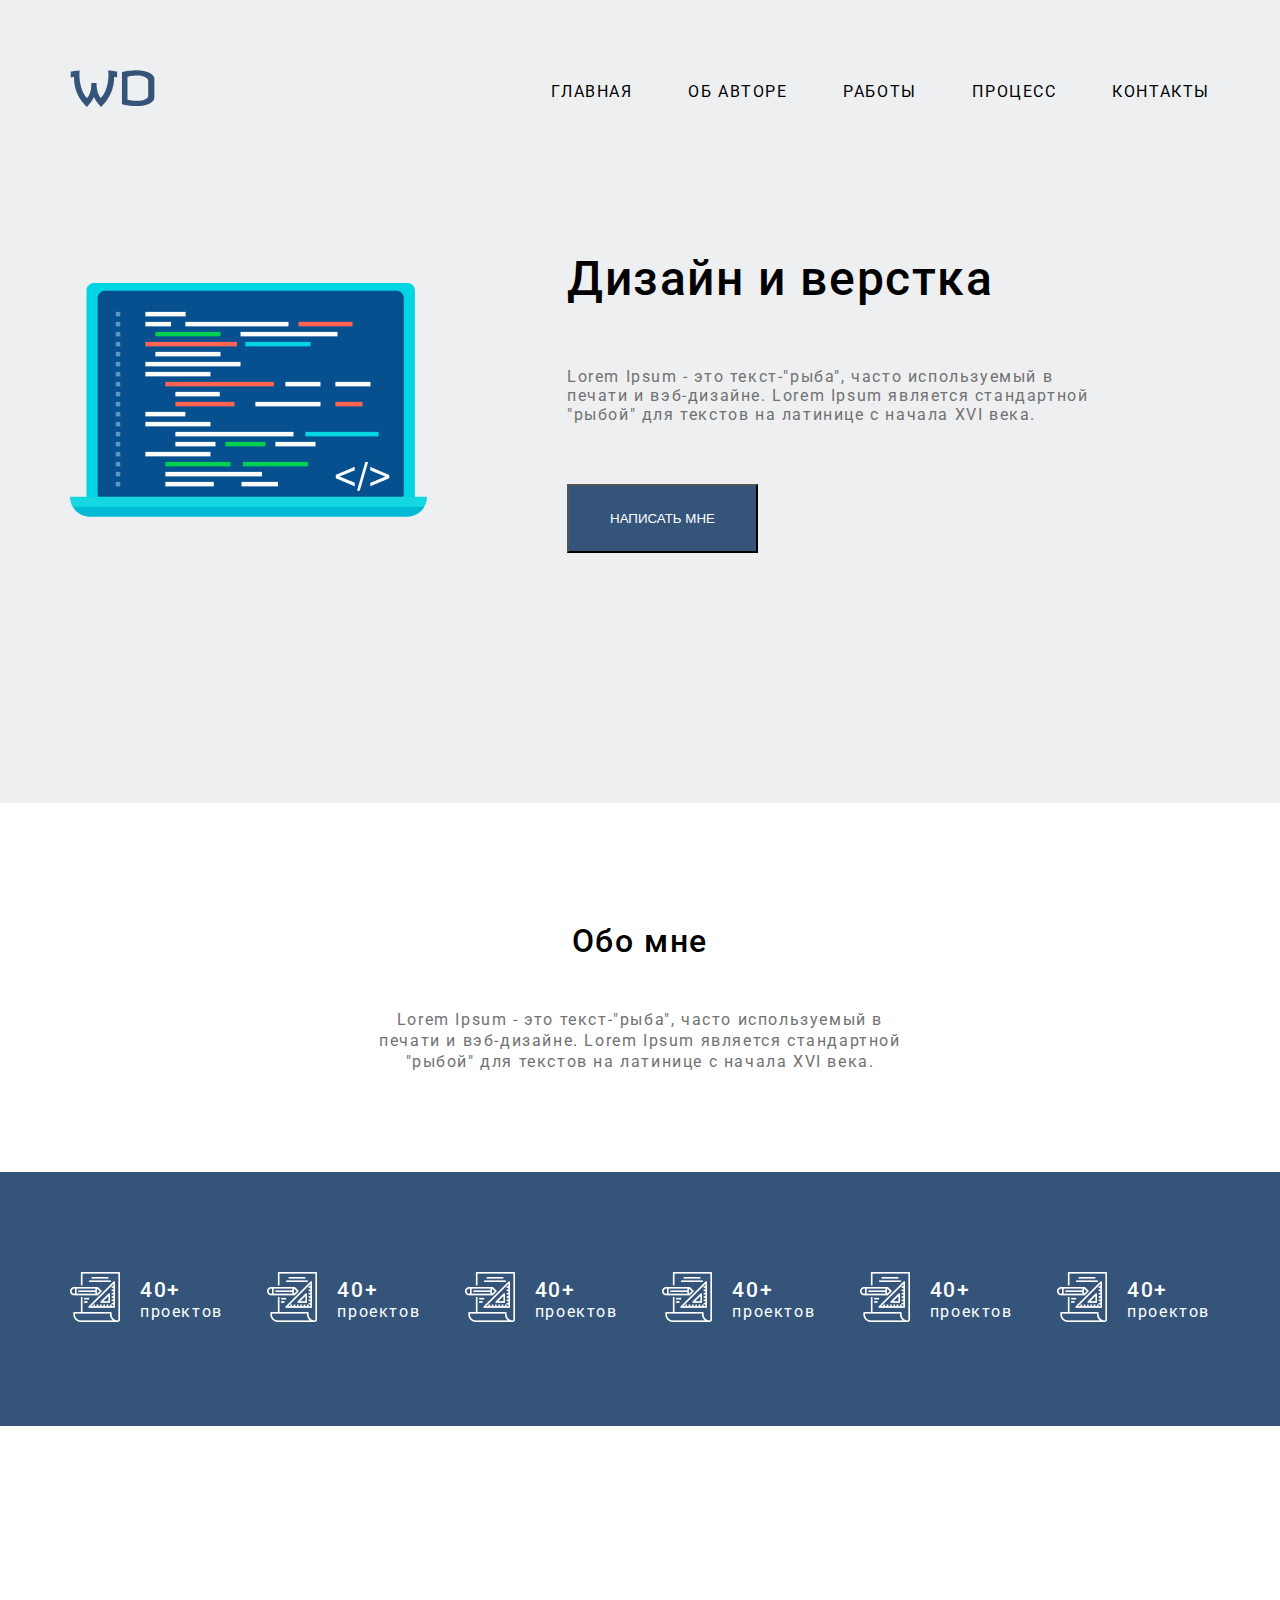
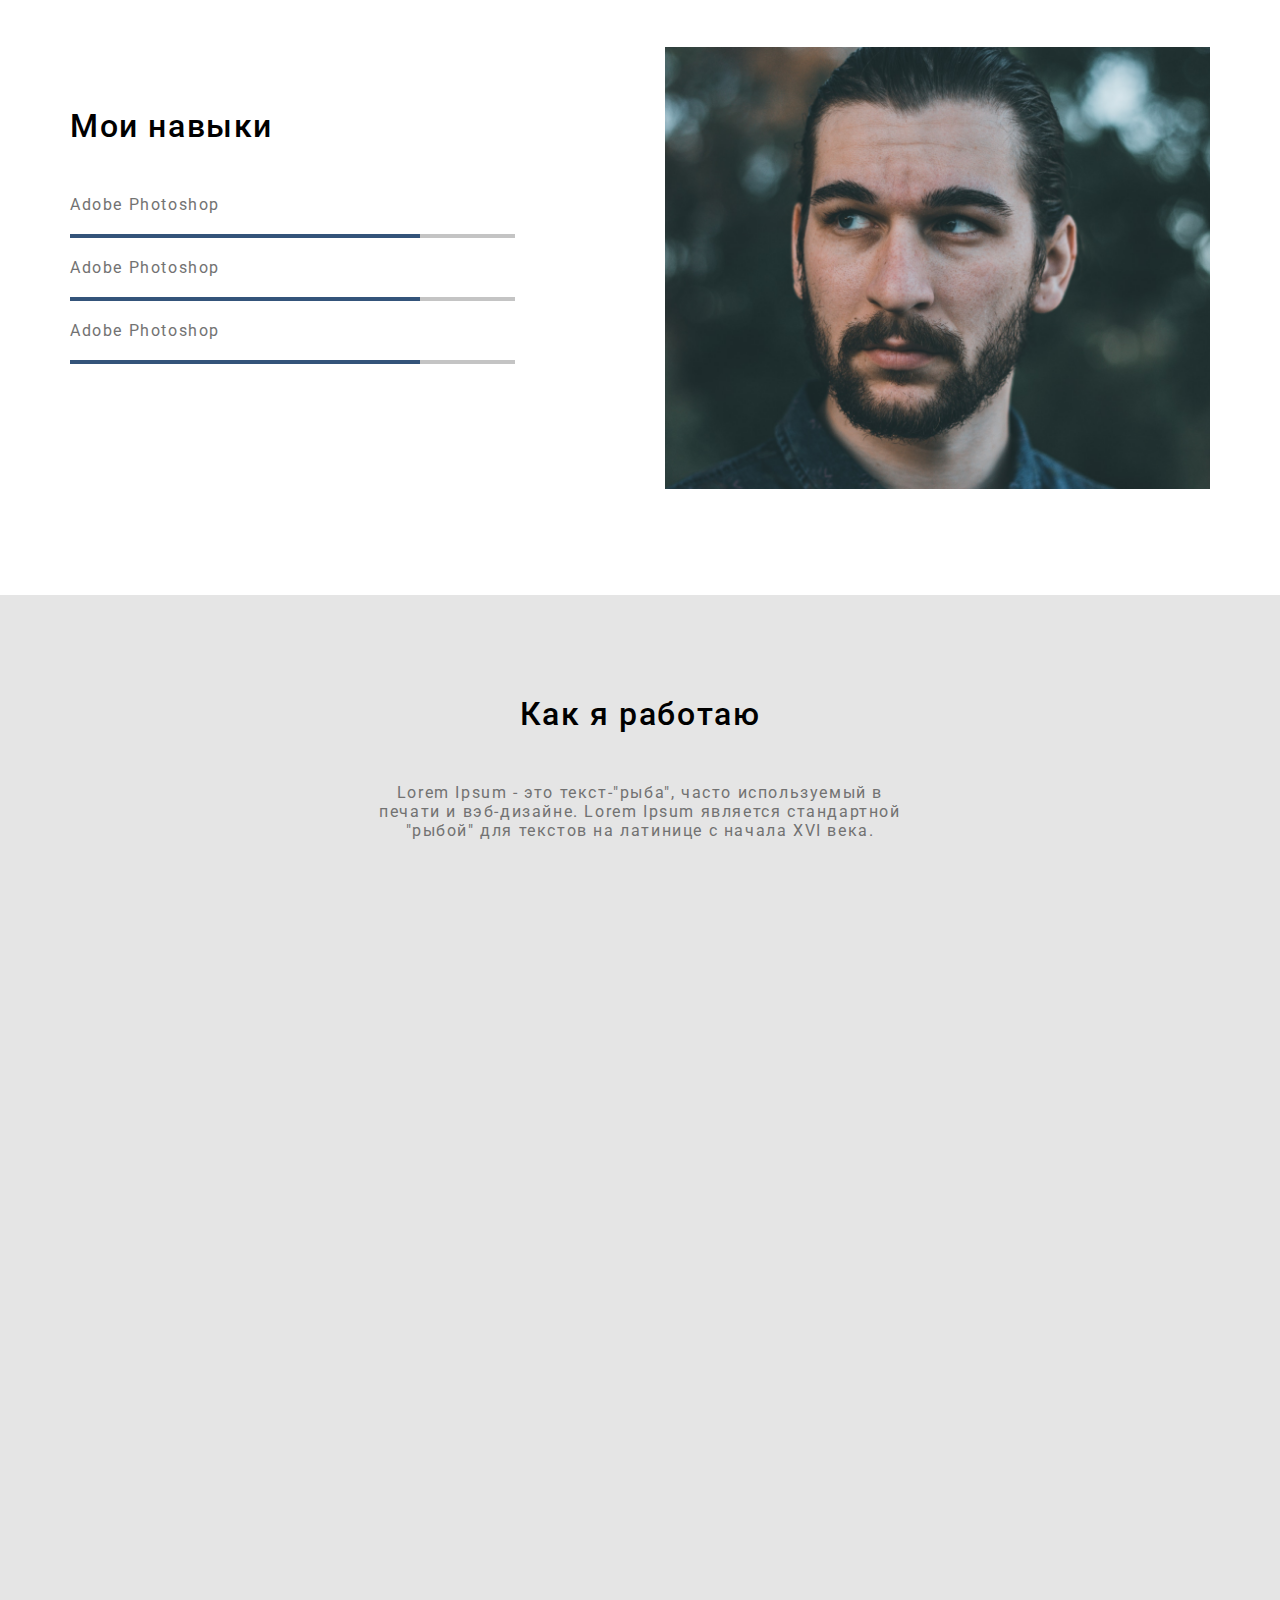
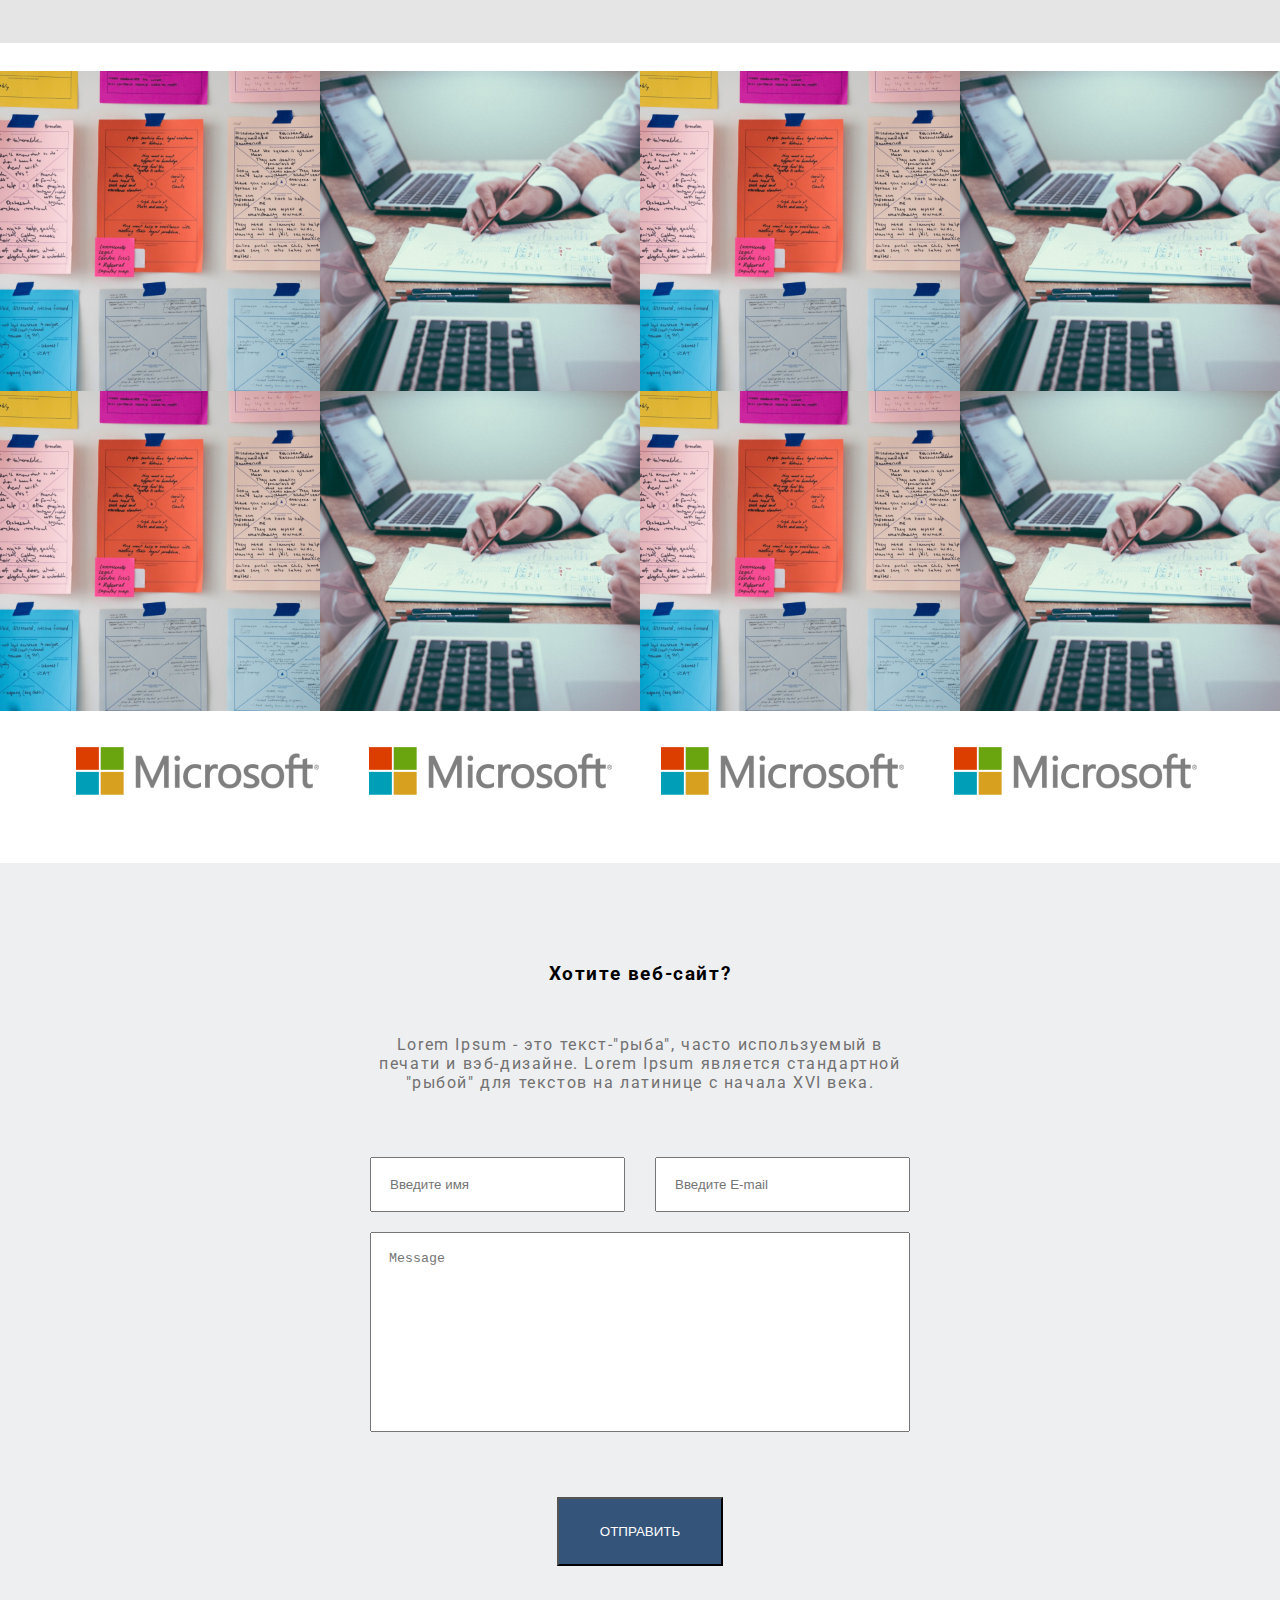
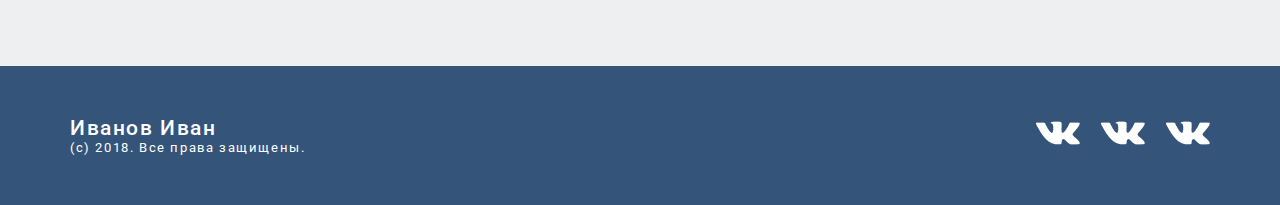
==== index.html @ 0a9c4086 "first commit" ====
<!DOCTYPE html>
<html lang="en">
  <head>
    <meta charset="UTF-8" />
    <meta http-equiv="X-UA-Compatible" content="IE=edge" />
    <meta name="viewport" content="width=device-width, initial-scale=1.0" />
    <link rel="preconnect" href="https://fonts.gstatic.com" />
    <link
      href="https://fonts.googleapis.com/css2?family=Roboto:wght@400;500;700&display=swap"
      rel="stylesheet"
    />
    <link rel="stylesheet" href="./src/index.css" />
    <title>Document</title>
  </head>
  <body>
    <header class="header">
      <div class="container">
        <div class="header__box">
          <div class="header__icon">
            <a href="./index.html">
              <img src="./img/WD-logo.svg" alt="Logo"
            /></a>
          </div>
          <nav class="header__nav">
            <a href="#" class="header__link">Главная</a>
            <a href="#" class="header__link">Об авторе</a>
            <a href="#" class="header__link">Работы</a>
            <a href="#" class="header__link">Процесс</a>
            <a href="#" class="header__link">Контакты</a>
          </nav>
          <button class="header__burger">
            <img src="./img/burger.png" alt="" />
          </button>
        </div>
      </div>
    </header>
    <section class="main-screen">
      <div class="container">
        <div class="main-screen__box">
          <div class="main-screen__img">
            <img src="./img/main-scree-img.png" alt="" />
          </div>
          <div class="main-screen__text">
            <h1 class="main-screen__title">Дизайн и верстка</h1>
            <p class="main-screen__subtitle">
              Lorem Ipsum - это текст-"рыба", часто используемый в печати и
              вэб-дизайне. Lorem Ipsum является стандартной "рыбой" для текстов
              на латинице с начала XVI века.
            </p>
            <div class="main-screen__button">
              <button class="main-screen__btn btn">Написать мне</button>
            </div>
          </div>
        </div>
      </div>
    </section>
    <section class="about-me">
      <div class="container">
        <h3 class="about-me__title">Обо мне</h3>
        <p class="about-me__subtitle">
          Lorem Ipsum - это текст-"рыба", часто используемый в печати и
          вэб-дизайне. Lorem Ipsum является стандартной "рыбой" для текстов на
          латинице с начала XVI века.
        </p>
      </div>
      <div class="about-me__items">
        <div class="container">
          <div class="about-me__box">
            <div class="about-me__item">
              <div class="about-me__img">
                <img src="./img/Group.png" alt="" />
              </div>
              <div class="about-me__text">
                <h6 class="about-me__number">40+</h6>
                <p class="about-me__objects">проектов</p>
              </div>
            </div>
            <div class="about-me__item">
              <div class="about-me__img">
                <img src="./img/Group.png" alt="" />
              </div>
              <div class="about-me__text">
                <h6 class="about-me__number">40+</h6>
                <p class="about-me__objects">проектов</p>
              </div>
            </div>
            <div class="about-me__item">
              <div class="about-me__img">
                <img src="./img/Group.png" alt="" />
              </div>
              <div class="about-me__text">
                <h6 class="about-me__number">40+</h6>
                <p class="about-me__objects">проектов</p>
              </div>
            </div>
            <div class="about-me__item">
              <div class="about-me__img">
                <img src="./img/Group.png" alt="" />
              </div>
              <div class="about-me__text">
                <h6 class="about-me__number">40+</h6>
                <p class="about-me__objects">проектов</p>
              </div>
            </div>
            <div class="about-me__item">
              <div class="about-me__img">
                <img src="./img/Group.png" alt="" />
              </div>
              <div class="about-me__text">
                <h6 class="about-me__number">40+</h6>
                <p class="about-me__objects">проектов</p>
              </div>
            </div>
            <div class="about-me__item">
              <div class="about-me__img">
                <img src="./img/Group.png" alt="" />
              </div>
              <div class="about-me__text">
                <h6 class="about-me__number">40+</h6>
                <p class="about-me__objects">проектов</p>
              </div>
            </div>
          </div>
        </div>
      </div>
    </section>
    <section class="abilities">
      <div class="container">
        <div class="abilities__box">
          <div class="abilities__text">
            <h3 class="abilities__title">Мои навыки</h3>
            <div class="abilities__progress">
              <div class="abilities__item">
                <p>Adobe Photoshop</p>
                <div class="abilities__line"></div>
              </div>
              <div class="abilities__item">
                <p>Adobe Photoshop</p>
                <div class="abilities__line"></div>
              </div>
              <div class="abilities__item">
                <p>Adobe Photoshop</p>
                <div class="abilities__line"></div>
              </div>
            </div>
          </div>
          <div class="abilities__img">
            <img src="./img/Abilities-photo.png" alt="" />
          </div>
        </div>
      </div>
    </section>
    <section class="work">
      <div class="container">
        <h3 class="work__title">Как я работаю</h3>
        <p class="work__subtitle">
          Lorem Ipsum - это текст-"рыба", часто используемый в печати и
          вэб-дизайне. Lorem Ipsum является стандартной "рыбой" для текстов на
          латинице с начала XVI века.
        </p>
        <div class="work__video">
          <iframe
            src="https://www.youtube.com/embed/-_X6PhkjpzU"
            title="YouTube video player"
            frameborder="0"
            allow="accelerometer; autoplay; clipboard-write; encrypted-media; gyroscope; picture-in-picture"
            allowfullscreen
          ></iframe>
        </div>
      </div>
    </section>
    <section class="selectors">
      <div class="selectors__box">
        <div class="selectors__img">
          <div class="selectors__overlay">
            <button class="selectors__btn">
              <img src="./img/Group(2).png" alt="" />
            </button>
          </div>
          <img src="./img/Image-group1.png" alt="" />
        </div>

        <div class="selectors__img">
          <div class="selectors__overlay">
            <button class="selectors__btn">
              <img src="./img/Eye.png" alt="" />
            </button>
          </div>
          <img src="./img/Image-group2.png" alt="" />
        </div>

        <div class="selectors__img">
          <div class="selectors__overlay">
            <button class="selectors__btn">
              <img src="./img/Eye.png" alt="" />
            </button>
          </div>
          <img src="./img/Image-group1.png" alt="" />
        </div>

        <div class="selectors__img">
          <div class="selectors__overlay">
            <button class="selectors__btn">
              <img src="./img/Eye.png" alt="" />
            </button>
          </div>
          <img src="./img/Image-group2.png" alt="" />
        </div>

        <div class="selectors__img">
          <div class="selectors__overlay">
            <button class="selectors__btn">
              <img src="./img/Eye.png" alt="" />
            </button>
          </div>
          <img src="./img/Image-group1.png" alt="" />
        </div>

        <div class="selectors__img">
          <div class="selectors__overlay">
            <button class="selectors__btn">
              <img src="./img/Eye.png" alt="" />
            </button>
          </div>
          <img src="./img/Image-group2.png" alt="" />
        </div>

        <div class="selectors__img">
          <div class="selectors__overlay">
            <button class="selectors__btn">
              <img src="./img/Eye.png" alt="" />
            </button>
          </div>
          <img src="./img/Image-group1.png" alt="" />
        </div>
        <div class="selectors__img">
          <div class="selectors__overlay">
            <button class="selectors__btn">
              <img src="./img/Eye.png" alt="" />
            </button>
          </div>
          <img src="./img/Image-group2.png" alt="" />
        </div>
      </div>
      <div class="container">
        <div class="selectors__logos">
          <div class="selectors__logo">
            <img src="./img/Microsoft logo.png" alt="" />
          </div>
          <div class="selectors__logo">
            <img src="./img/Microsoft logo.png" alt="" />
          </div>
          <div class="selectors__logo">
            <img src="./img/Microsoft logo.png" alt="" />
          </div>
          <div class="selectors__logo">
            <img src="./img/Microsoft logo.png" alt="" />
          </div>
        </div>
      </div>
    </section>
    <section class="offer">
      <div class="container">
        <div class="offer__text">
          <h3 class="offer__title">Хотите веб-сайт?</h3>
          <p class="offer__subtitle">
            Lorem Ipsum - это текст-"рыба", часто используемый в печати и
            вэб-дизайне. Lorem Ipsum является стандартной "рыбой" для текстов на
            латинице с начала XVI века.
          </p>
        </div>
        <form class="offer__inputs" method="GET">
          <div class="offer__box">
            <div class="offer__first-input">
              <input
                type="text"
                name="name"
                placeholder="Введите имя"
                class="offer__input"
              />
              <input
                type="text"
                name="E-mail"
                placeholder="Введите E-mail"
                class="offer__input"
              />
            </div>
            <textarea
              class="offer__input offer__input_message"
              placeholder="Message"
              name="Message"
            ></textarea>
          </div>
          <div class="offer__send">
            <input type="submit" class="offer__btn btn" value="Отправить" />
          </div>
        </form>
      </div>
    </section>
    <footer class="footer">
      <div class="container">
        <div class="footer__box">
          <div class="footer__text">
            <h6 class="footer__title">Иванов Иван</h6>
            <p class="footer__subtitle">(с) 2018. Все права защищены.</p>
          </div>
          <div class="footer__logos">
            <div class="footer__logo">
              <img src="./img/VK-vector.png" alt="" />
            </div>
            <div class="footer__logo">
              <img src="./img/VK-vector.png" alt="" />
            </div>
            <div class="footer__logo">
              <img src="./img/VK-vector.png" alt="" />
            </div>
          </div>
        </div>
      </div>
    </footer>
  </body>
</html>
---- src/index.css ----
*,:after,:before{box-sizing:border-box;margin:0;padding:0}body{font-family:Roboto,sans-serif;font-size:16px;color:#727272;min-height:100vh;display:-webkit-box;display:-ms-flexbox;display:flex;flex-direction:column;letter-spacing:.1em}p{max-width:540px}.container{max-width:1200px;width:100%;margin:0 auto;padding:0 30px}.btn{background:#34547a;color:#fff;padding:25px 41px;text-transform:uppercase;cursor:pointer}ul{list-style:none}a,a:active,a:hover{outline:none;text-decoration:none;transition:.3s}button,button:active,button:focus,button:hover,input,input:active,input:focus,input:hover,textarea,textarea:focus{outline:none}.btn:hover{background:rgba(52,83,122,.5803921568627451)}textarea{resize:none}img{max-width:100%}.footer{margin-top:auto}.header{position:absolute;top:0;left:0;right:0;z-index:1}.header__box{display:-webkit-box;display:-ms-flexbox;display:flex;align-items:center;justify-content:space-between;margin:70px 0}.header__link{text-transform:uppercase;color:#000}.header__link:not(:last-child){margin-right:50px}.header__link:hover{color:#34547a}.header__burger{display:none}@media screen and (max-width:690px){.header__burger{display:inline-block;border:none;background:transparent;max-width:8%;cursor:pointer}}@media screen and (max-width:690px){.header__nav{display:none}}@media screen and (max-width:960px){.header{font-size:12px}}@media screen and (max-width:785px){.header{font-size:10px}}.main-screen{padding:250px 0;position:relative;background:#eeeff1}.main-screen__box{display:-webkit-box;display:-ms-flexbox;display:flex;align-items:center}@media screen and (max-width:650px){.main-screen__box{flex-direction:column}}.main-screen__img{min-width:357px}.main-screen__text{padding-left:140px}@media screen and (max-width:785px){.main-screen__text{padding-left:30px}}@media screen and (max-width:650px){.main-screen__text{justify-content:center;text-align:center;padding-top:20px}}.main-screen__title{font-size:48px;font-weight:500;color:#000;padding-bottom:60px}@media screen and (max-width:785px){.main-screen__title{font-size:25px}}@media screen and (max-width:650px){.main-screen__title{padding-bottom:20px}}.main-screen__subtitle{padding-bottom:60px}@media screen and (max-width:785px){.main-screen__subtitle{font-size:12px}}.main-screen__btn{background:#34547a;color:#fff;padding:25px 41px;text-transform:uppercase}@media screen and (max-width:785px){.main-screen__btn{padding:15px 41px;font-size:12px}}@media screen and (max-width:785px){.main-screen{padding:200px 0 100px}}.about-me{padding:119px 0}.about-me__box{display:-webkit-box;display:-ms-flexbox;display:flex;align-items:center;justify-content:space-between}@media screen and (max-width:830px){.about-me__box{display:grid;grid-template-columns:repeat(3,1fr);gap:30px}}.about-me__title{font-size:32px;font-weight:500;padding-bottom:50px;text-align:center;color:#000}.about-me__subtitle{text-align:center;margin:0 auto;color:#727272;line-height:1.3em;padding-bottom:100px}.about-me__items{background:#34547a;padding:100px 0}.about-me__item{display:-webkit-box;display:-ms-flexbox;display:flex;align-items:center;justify-content:center}@media screen and (max-width:960px){.about-me img{max-width:60%}}@media screen and (max-width:960px){.about-me__img{max-width:50%}}.about-me__text{padding-left:20px;color:#fff}@media screen and (max-width:960px){.about-me__text{padding-left:0}}.about-me__number{font-size:21px;font-weight:500}@media screen and (max-width:960px){.about-me__number{font-size:17px}}@media screen and (max-width:650px){.about-me__number{font-size:13px}}@media screen and (max-width:960px){.about-me__objects{font-size:12px}}@media screen and (max-width:650px){.about-me__objects{font-size:10px}}@media screen and (max-width:785px){.about-me{padding-bottom:0}}@media screen and (max-width:650px){.about-me{padding:30px 0 0}}.abilities{padding:102px 0}.abilities__box{display:-webkit-box;display:-ms-flexbox;display:flex;align-items:center}@media screen and (max-width:785px){.abilities__box{display:-webkit-box;display:-ms-flexbox;display:flex;flex-direction:column;justify-content:center;text-align:center}}.abilities__title{font-weight:500;font-size:32px;color:#000}.abilities p{color:#727272;padding-bottom:20px}.abilities__progress{padding:50px 150px 50px 0}@media screen and (max-width:950px){.abilities__progress{padding:50px}}.abilities__item{padding-bottom:20px}.abilities__line{position:relative;height:4px;width:445px;background-color:#c4c4c4}@media screen and (max-width:500px){.abilities__line{width:300px}}.abilities__line:before{content:"";position:absolute;top:0;left:0;bottom:0;z-index:10;background:#34547a;width:350px}@media screen and (max-width:500px){.abilities__line:before{width:230px}}.abilities__img{max-width:555px}@media screen and (max-width:785px){.abilities{padding:40px 0}}.work{padding:100px 0;background:#e5e5e5}.work__title{font-weight:500;font-size:32px;text-align:center;color:#000;padding-bottom:50px}.work__subtitle{text-align:center;color:#727272;margin:0 auto;padding-bottom:57px}.work__video{position:relative;padding-bottom:56.6%;height:0}.work__video iframe{position:absolute;top:0;left:0;max-width:1110px;width:100%;height:100%}@media screen and (max-width:650px){.work{padding:50px 0}}.selectors{padding:28px 0}.selectors__box{display:grid;grid-template-columns:repeat(4,1fr)}.selectors__img{position:relative}.selectors__img,.selectors__overlay{display:-webkit-box;display:-ms-flexbox;display:flex}.selectors__overlay{position:absolute;content:"";top:0;left:0;right:0;bottom:0;background:rgba(52,83,122,.7725490196078432);cursor:pointer;align-items:center;justify-content:center;opacity:0;transition:.2s}.selectors__btn{cursor:pointer;background:transparent;border:none}.selectors__img:hover .selectors__overlay{opacity:1}.selectors__logos{display:grid;grid-template-columns:repeat(4,1fr);gap:72px 30px}.offer{padding:100px 0;background:#eeeff1}.offer__text{text-align:center}.offer__title{padding-bottom:50px;color:#000}.offer__subtitle{color:#727272;margin:0 auto}.offer__box{padding:65px 0;margin:0 auto;max-width:540px}.offer__first-input{display:grid;grid-template-columns:repeat(2,1fr);gap:30px;padding-bottom:20px}@media screen and (max-width:450px){.offer__first-input{gap:5px}}.offer__input{padding:18px;display:-webkit-box;display:-ms-flexbox;display:flex;align-items:flex-start}@media screen and (max-width:450px){.offer__input{padding:12px 3px}}.offer__input_message{width:100%;height:200px}.offer__send{display:-webkit-box;display:-ms-flexbox;display:flex;justify-content:center;align-items:center}.footer{padding:50px 0;background:#34547a}.footer__box{display:-webkit-box;display:-ms-flexbox;display:flex;align-items:center;justify-content:space-between}.footer__title{font-weight:500;font-size:21px;color:#fff}.footer__subtitle{font-size:13px;color:#fff}.footer__logos{display:grid;grid-template-columns:repeat(3,1fr);gap:21px}
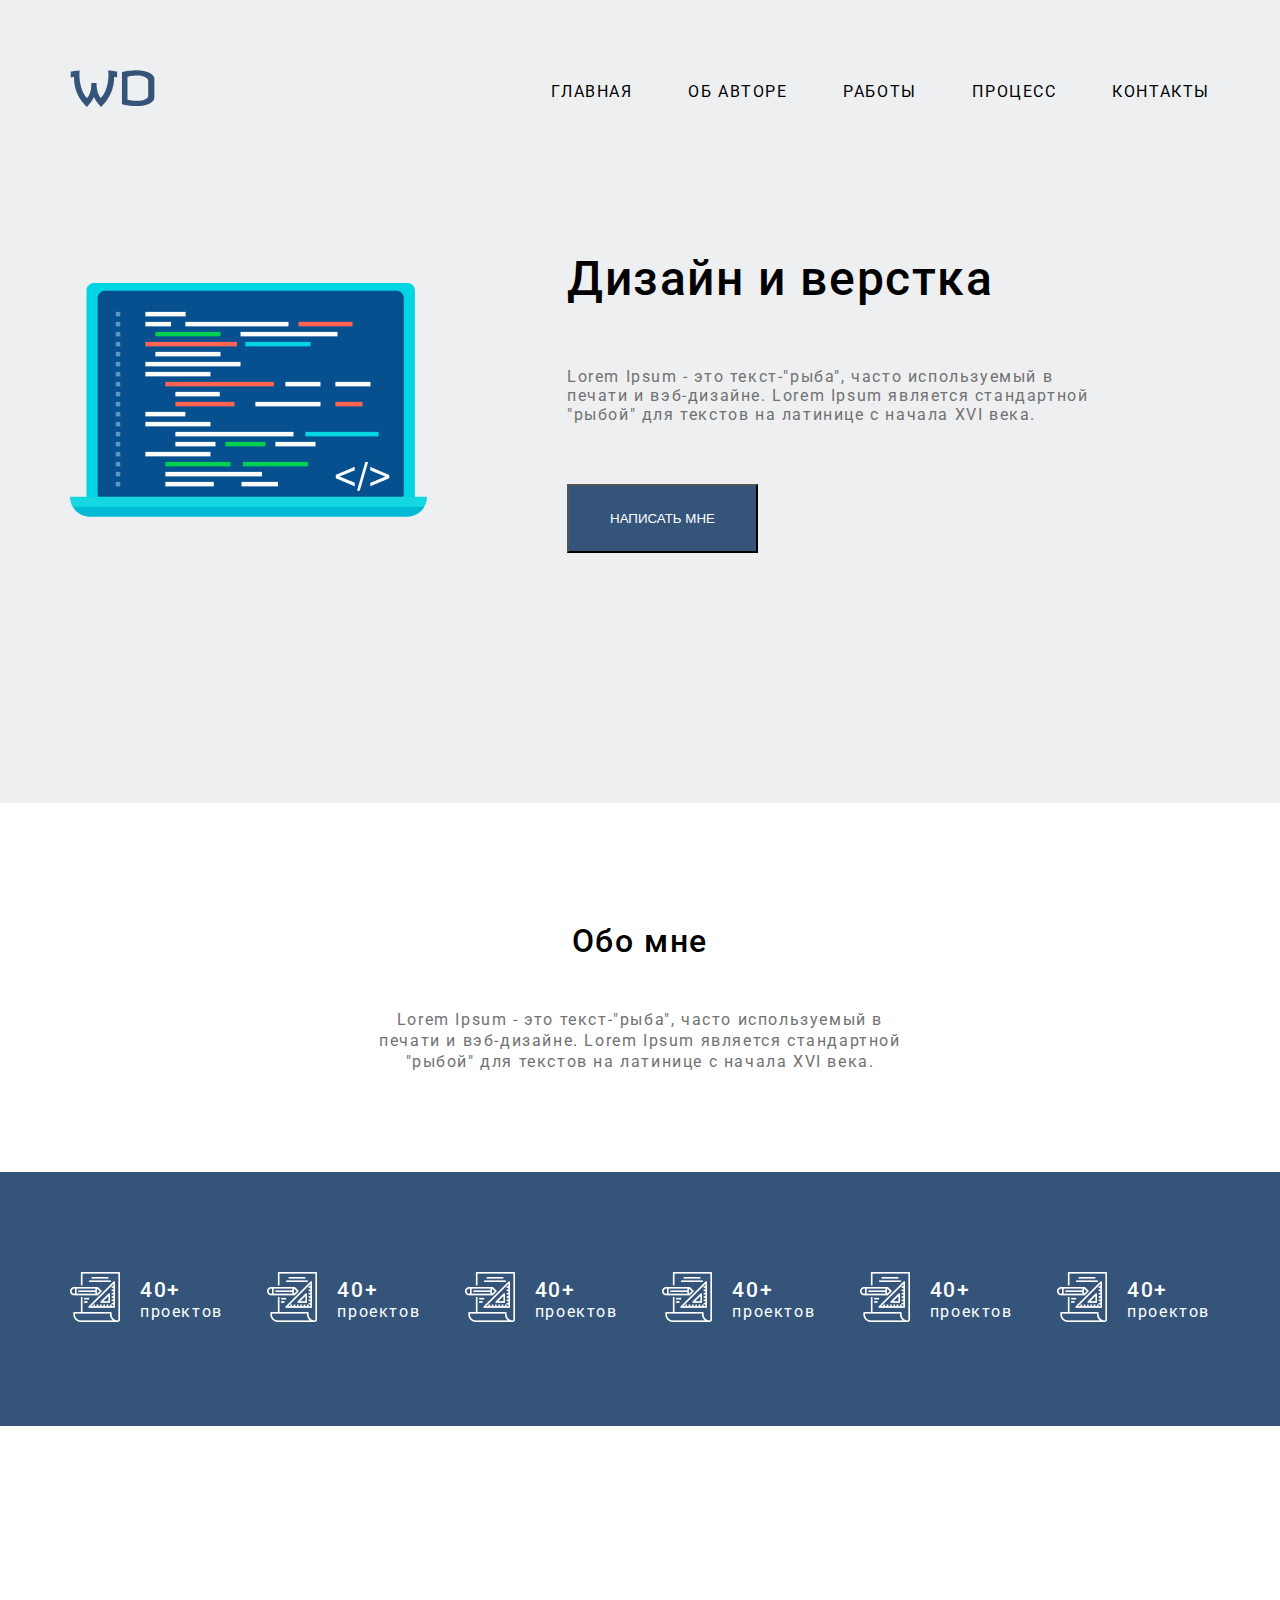
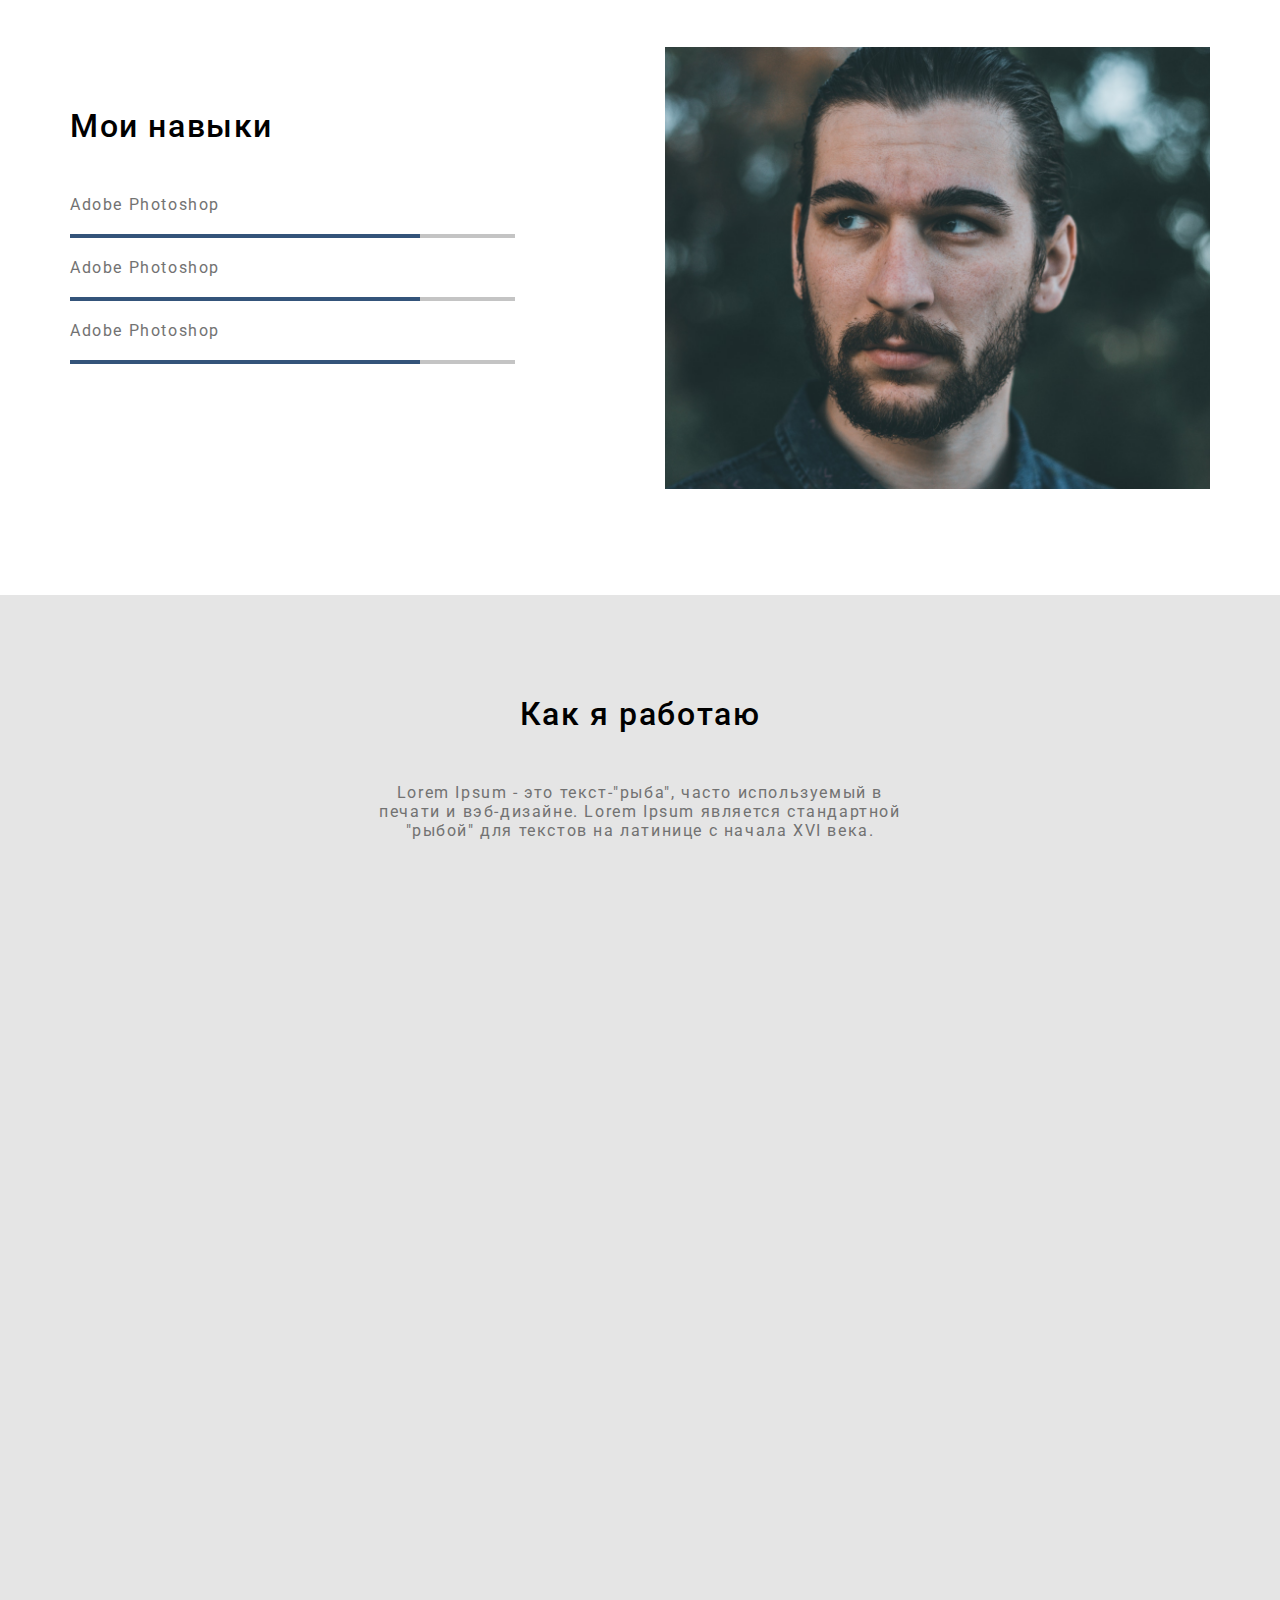
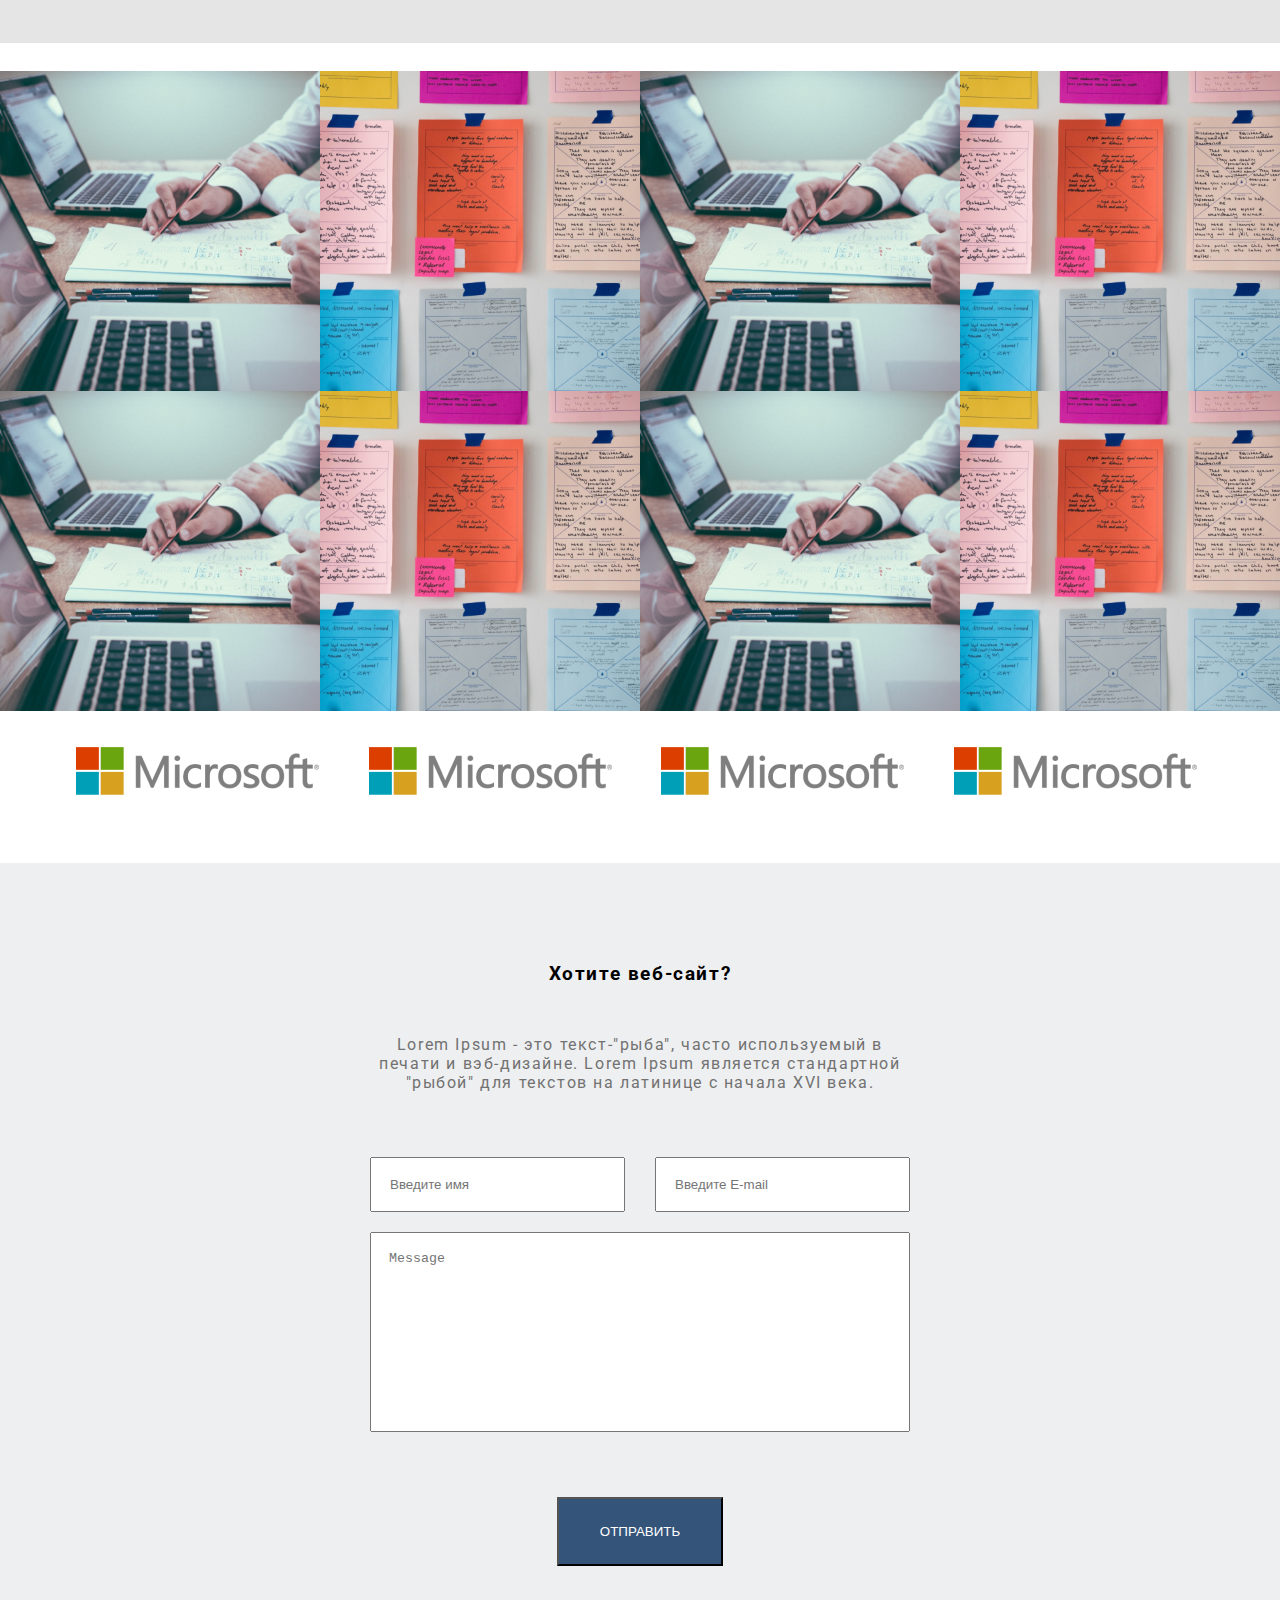
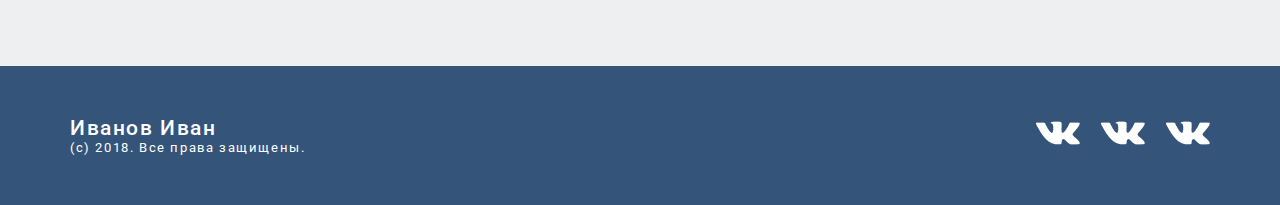
==== commit 389e47e3: "add work links" ====
--- a/index.html
+++ b/index.html
@@ -171,76 +171,77 @@
     </section>
     <section class="selectors">
       <div class="selectors__box">
-        <div class="selectors__img">
+        <a href="./Work 1/index.html" class="selectors__img">
+          <div class="selectors__overlay">
+            <button class="selectors__btn">
+              <img src="./img/Group(2).png" alt="" />
+            </button>
+          </div>
+          <img src="./img/Image-group2.png" alt="" />
+        </a>
+
+        <a href="./Work 2/index.html" class="selectors__img">
           <div class="selectors__overlay">
             <button class="selectors__btn">
               <img src="./img/Group(2).png" alt="" />
             </button>
           </div>
           <img src="./img/Image-group1.png" alt="" />
-        </div>
-
-        <div class="selectors__img">
-          <div class="selectors__overlay">
-            <button class="selectors__btn">
-              <img src="./img/Eye.png" alt="" />
+        </a>
+
+        <a href="./Work 3/index.html" class="selectors__img">
+          <div class="selectors__overlay">
+            <button class="selectors__btn">
+              <img src="./img/Group(2).png" alt="" />
             </button>
           </div>
           <img src="./img/Image-group2.png" alt="" />
-        </div>
-
-        <div class="selectors__img">
-          <div class="selectors__overlay">
-            <button class="selectors__btn">
-              <img src="./img/Eye.png" alt="" />
+        </a>
+
+        <a href="./Work 1/index.html" class="selectors__img">
+          <div class="selectors__overlay">
+            <button class="selectors__btn">
+              <img src="./img/Group(2).png" alt="" />
             </button>
           </div>
           <img src="./img/Image-group1.png" alt="" />
-        </div>
-
-        <div class="selectors__img">
-          <div class="selectors__overlay">
-            <button class="selectors__btn">
-              <img src="./img/Eye.png" alt="" />
+        </a>
+
+        <a href="./Work 1/index.html" class="selectors__img">
+          <div class="selectors__overlay">
+            <button class="selectors__btn">
+              <img src="./img/Group(2).png" alt="" />
             </button>
           </div>
           <img src="./img/Image-group2.png" alt="" />
-        </div>
-
-        <div class="selectors__img">
-          <div class="selectors__overlay">
-            <button class="selectors__btn">
-              <img src="./img/Eye.png" alt="" />
+        </a>
+
+        <a href="./Work 1/index.html" class="selectors__img">
+          <div class="selectors__overlay">
+            <button class="selectors__btn">
+              <img src="./img/Group(2).png" alt="" />
             </button>
           </div>
           <img src="./img/Image-group1.png" alt="" />
-        </div>
-
-        <div class="selectors__img">
-          <div class="selectors__overlay">
-            <button class="selectors__btn">
-              <img src="./img/Eye.png" alt="" />
+        </a>
+
+        <a href="./Work 1/index.html" class="selectors__img">
+          <div class="selectors__overlay">
+            <button class="selectors__btn">
+              <img src="./img/Group(2).png" alt="" />
             </button>
           </div>
           <img src="./img/Image-group2.png" alt="" />
-        </div>
-
-        <div class="selectors__img">
-          <div class="selectors__overlay">
-            <button class="selectors__btn">
-              <img src="./img/Eye.png" alt="" />
+        </a>
+
+        <a href="./Work 1/index.html" class="selectors__img">
+          <div class="selectors__overlay">
+            <button class="selectors__btn">
+              <img src="./img/Group(2).png" alt="" />
             </button>
           </div>
           <img src="./img/Image-group1.png" alt="" />
-        </div>
-        <div class="selectors__img">
-          <div class="selectors__overlay">
-            <button class="selectors__btn">
-              <img src="./img/Eye.png" alt="" />
-            </button>
-          </div>
-          <img src="./img/Image-group2.png" alt="" />
-        </div>
+        </a>
       </div>
       <div class="container">
         <div class="selectors__logos">
@@ -318,5 +319,6 @@
         </div>
       </div>
     </footer>
+    <script src="./src/index.js"></script>
   </body>
 </html>
